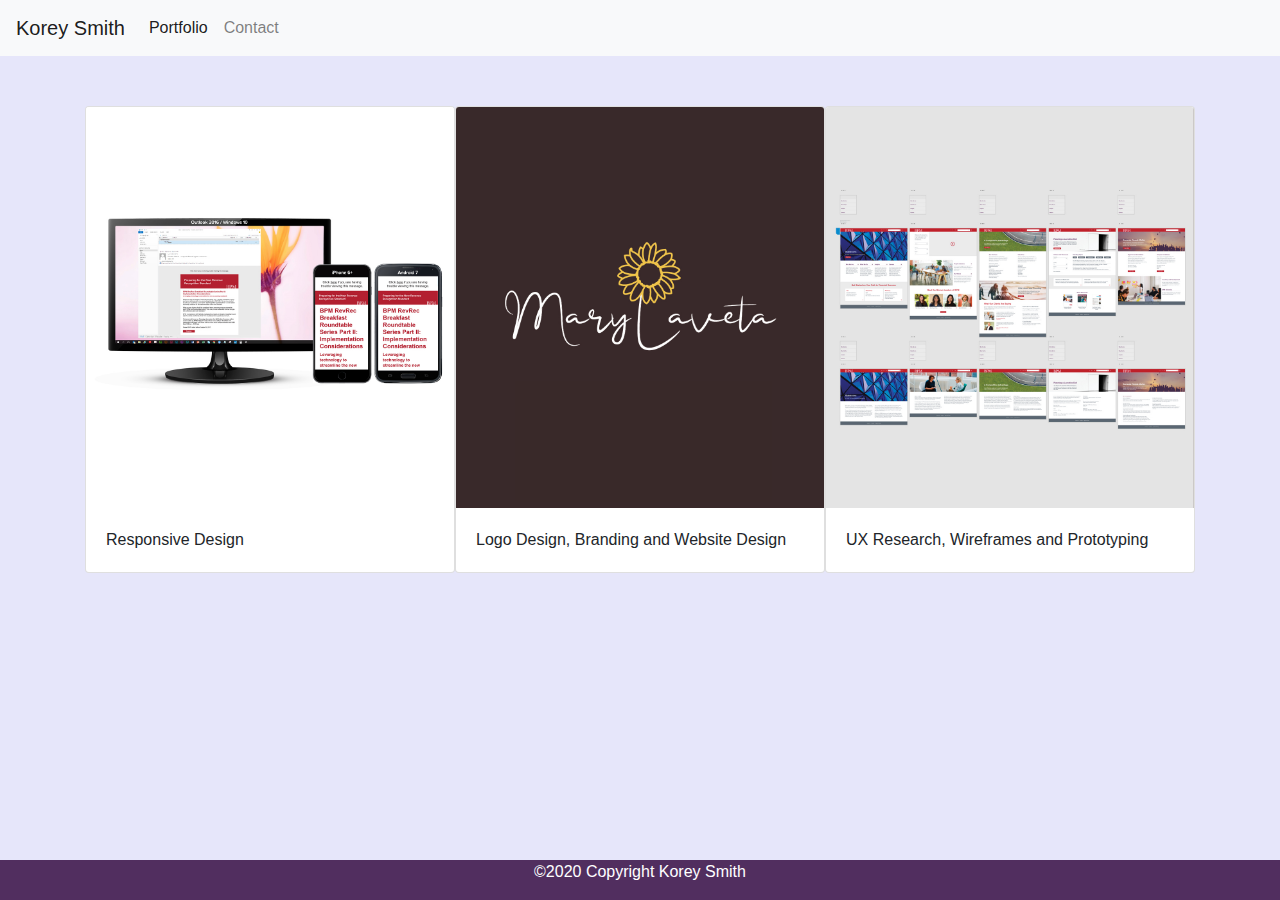
==== portfolio.html @ 3ec46c3c "final draft" ====
<!DOCTYPE html>
<html lang="en">
<head>
    <meta charset="UTF-8">
    <meta name="viewport" content="width=device-width, initial-scale=1.0">
    <title>Portfolio</title>
    <link rel="stylesheet" href="https://stackpath.bootstrapcdn.com/bootstrap/4.5.2/css/bootstrap.min.css" integrity="sha384-JcKb8q3iqJ61gNV9KGb8thSsNjpSL0n8PARn9HuZOnIxN0hoP+VmmDGMN5t9UJ0Z" crossorigin="anonymous">
    <link rel="stylesheet" href="./CSS/portfolio.css">
</head>

<body>
    <header>
        <nav class="navbar navbar-expand-lg navbar-light bg-light">
            <a class="navbar-brand" href="./index.html">Korey Smith</a>
            <button class="navbar-toggler" type="button" data-toggle="collapse" data-target="#navbarNav" aria-controls="navbarNav" aria-expanded="false" aria-label="Toggle navigation">
              <span class="navbar-toggler-icon"></span>
            </button>
            <div class="collapse navbar-collapse" id="navbarNav">
              <ul class="navbar-nav">
                <li class="nav-item active">
                  <a class="nav-link" href="./portfolio.html">Portfolio<span class="sr-only">(current)</span></a>
                </li>
                <li class="nav-item">
                  <a class="nav-link" href="./contact.html">Contact</a>
                </li>
              </ul>
            </div>
          </nav>
        </header>
    <main>
      <div class= "container" style="margin-top: 50px">
        <div class="row no-gutters">
          <div class="card card-ks col-4">
          <img src="./Images/Portfolio-1.jpg" class="card-img-top" alt="Responsive emails">
            <div class="card-body">
              <p class="card-text">Responsive Design</p>
            </div>
          </div>
          <div class="card card-ks col-4">
            <img src="./Images/Portfolio-3.jpg" class="card-img-top" alt="Logo">
              <div class="card-body">
                <p class="card-text">Logo Design, Branding and Website Design</p>
              </div>
            </div>
            <div class="card card-ks col-4">
              <img src="./Images/Portfolio-2.jpg" class="card-img-top" alt="UX Prototype">
                <div class="card-body">
                  <p class="card-text">UX Research, Wireframes and Prototyping</p>
                </div>
              </div>
        </div>
      </div>

    
    </main>
    <footer>
        <div class="footer">
            <p>©2020 Copyright Korey Smith</p>
        </div>
    </footer>
</body>
</html>
---- CSS/portfolio.css ----
body {background-color: #E6E6FA;}

.footer {
    position: fixed;
    left: 0;
    bottom: 0;
    width: 100%;
    background-color: #512E5F;
    color: white;
    text-align: center;
    font-family: Arial, Helvetica, sans-serif;
  }

.card-ks {
  background-color: white;
  margin-top 50px;
}












  /* * {
    box-sizing: border-box;
  }
  
  body {
    font-family: Arial, Helvetica, sans-serif;
  }
  
  /* Float two columns side by side */
  /* .column {
    float: left;
    width: 45%;
    margin-top: 50px;
    margin-bottom: 20px;
    margin-left: 20px;
    margin-right:20px;
  } */
  
  /* Style the counter cards */
  /* .card {
    padding-top: 80px;
    padding-bottom: 80px;
    text-align: center;
    background-color: white;
  /* } */
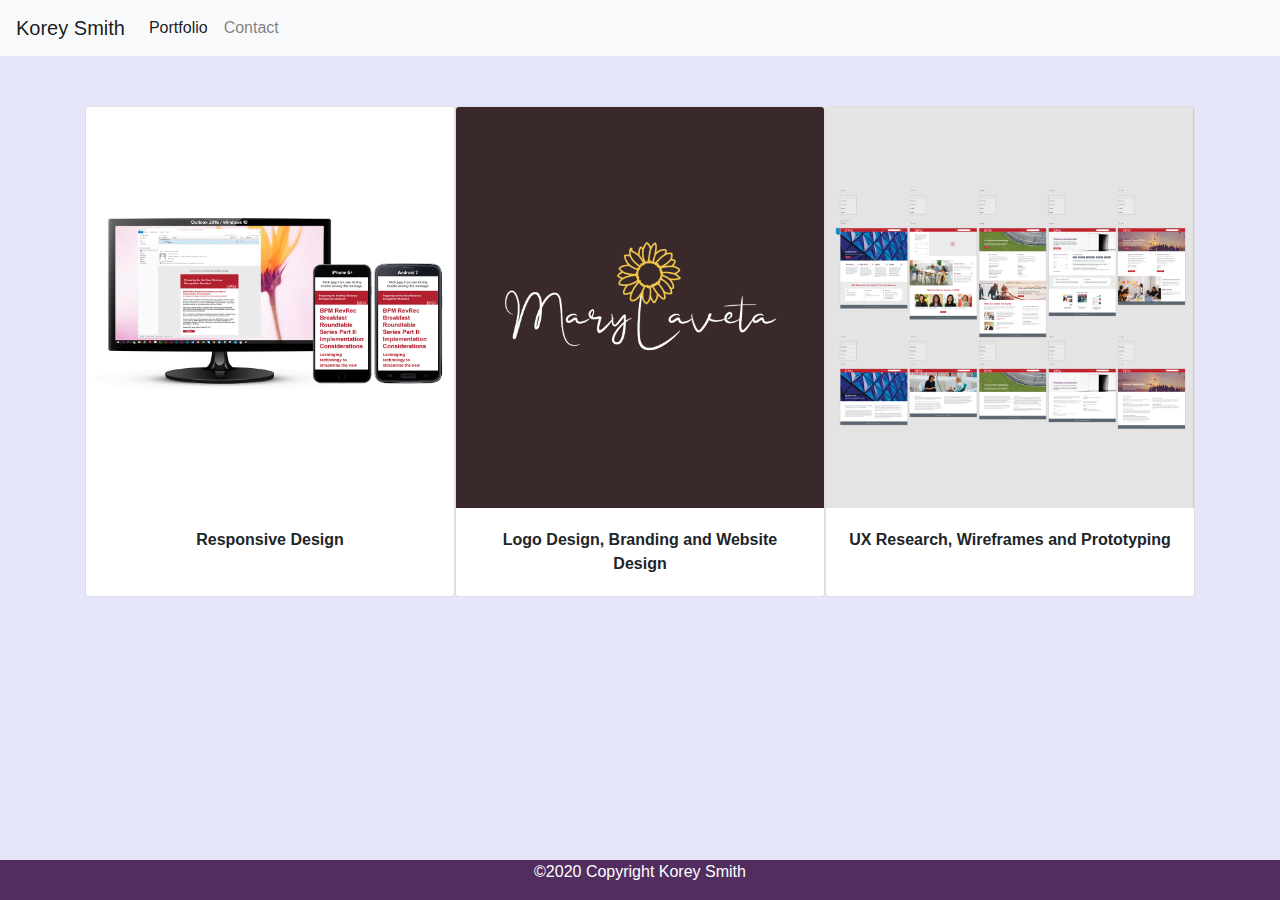
==== commit ee4b5b4f: "edits" ====
--- a/portfolio.html
+++ b/portfolio.html
@@ -33,19 +33,19 @@
           <div class="card card-ks col-4">
           <img src="./Images/Portfolio-1.jpg" class="card-img-top" alt="Responsive emails">
             <div class="card-body">
-              <p class="card-text">Responsive Design</p>
+              <p class="card-text" style="text-align: center; font-weight: bold">Responsive Design</p>
             </div>
           </div>
           <div class="card card-ks col-4">
             <img src="./Images/Portfolio-3.jpg" class="card-img-top" alt="Logo">
               <div class="card-body">
-                <p class="card-text">Logo Design, Branding and Website Design</p>
+                <p class="card-text" style="text-align: center; font-weight: bold">Logo Design, Branding and Website Design</p>
               </div>
             </div>
             <div class="card card-ks col-4">
               <img src="./Images/Portfolio-2.jpg" class="card-img-top" alt="UX Prototype">
                 <div class="card-body">
-                  <p class="card-text">UX Research, Wireframes and Prototyping</p>
+                  <p class="card-text" style="text-align: center; font-weight: bold">UX Research, Wireframes and Prototyping</p>
                 </div>
               </div>
         </div>
